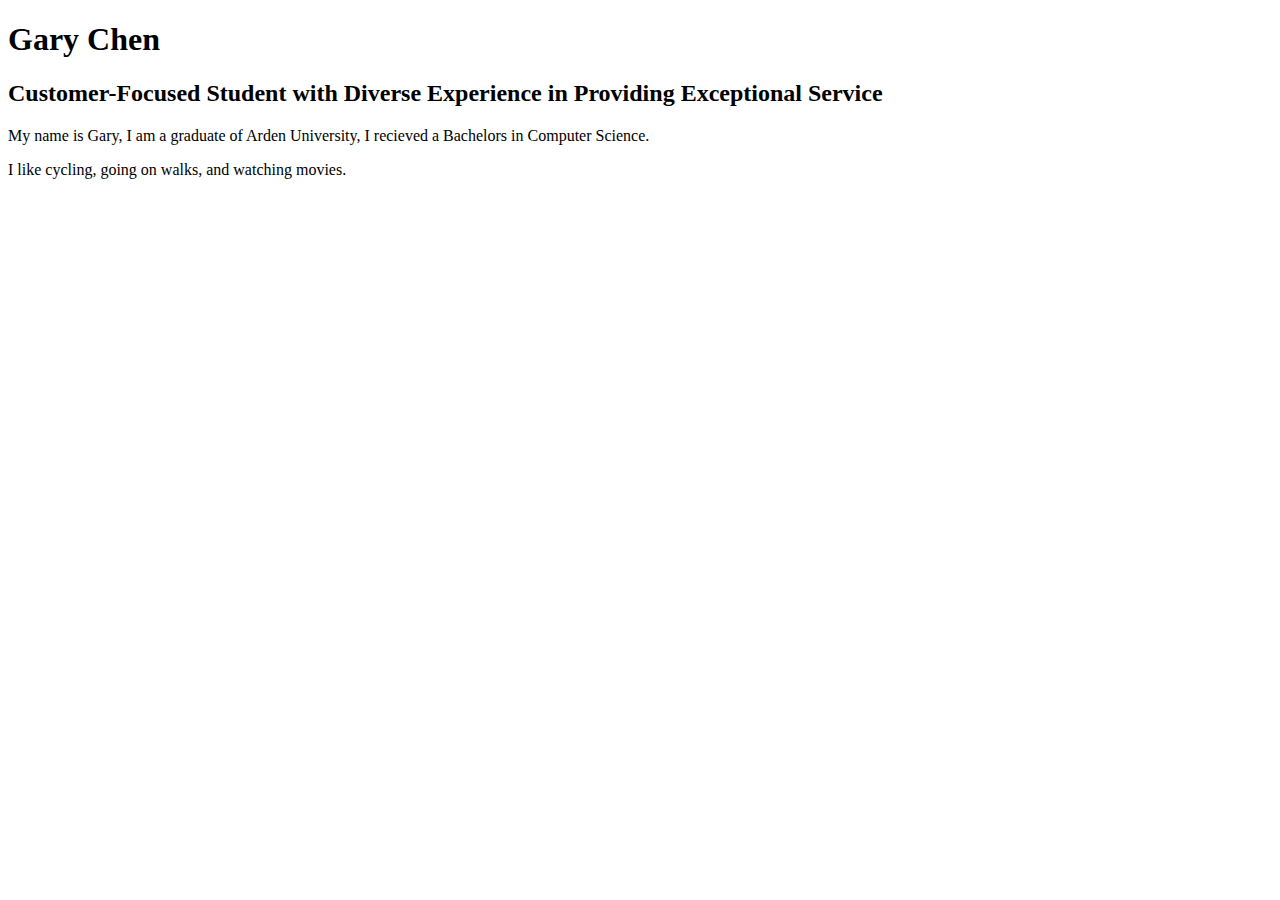
==== index.html @ ee084759 "change to index.html" ====
<!DOCTYPE html>
<html>
    <div id="top">
        
    </div>

    <body>
        
        <section>
        <h1>Gary Chen</h1>
        <h2>Customer-Focused Student with Diverse Experience in Providing Exceptional Service</h2>
        <p>My name is Gary, I am a graduate of Arden University, I recieved a Bachelors in Computer Science.</p>
        <p>I like cycling, going on walks, and watching movies.</p>
        </section>


    </body>
</html>
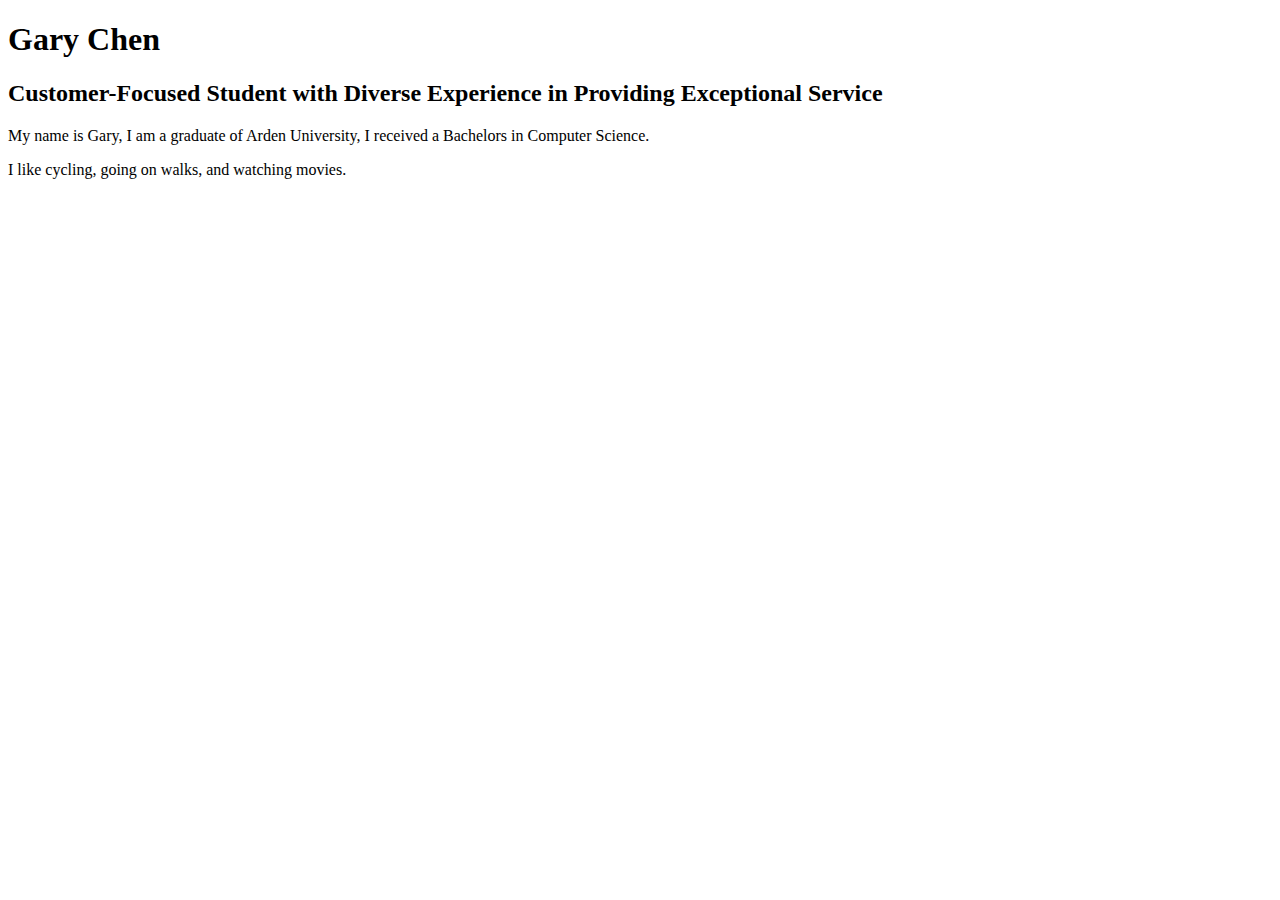
==== commit 5dd0735e: "modified index.html" ====
--- a/index.html
+++ b/index.html
@@ -1,18 +1,20 @@
 <!DOCTYPE html>
-<html>
+<html lang="en">
+<head>
+    <meta charset="UTF-8">
+    <meta name="viewport" content="width=device-width, initial-scale=1.0">
+    <title>Gary Chen</title>
+</head>
+<body>
     <div id="top">
-        
+        <!-- Content for the top section can go here -->
     </div>
 
-    <body>
-        
-        <section>
+    <section>
         <h1>Gary Chen</h1>
         <h2>Customer-Focused Student with Diverse Experience in Providing Exceptional Service</h2>
-        <p>My name is Gary, I am a graduate of Arden University, I recieved a Bachelors in Computer Science.</p>
+        <p>My name is Gary, I am a graduate of Arden University, I received a Bachelors in Computer Science.</p>
         <p>I like cycling, going on walks, and watching movies.</p>
-        </section>
-
-
-    </body>
-</html>+    </section>
+</body>
+</html>
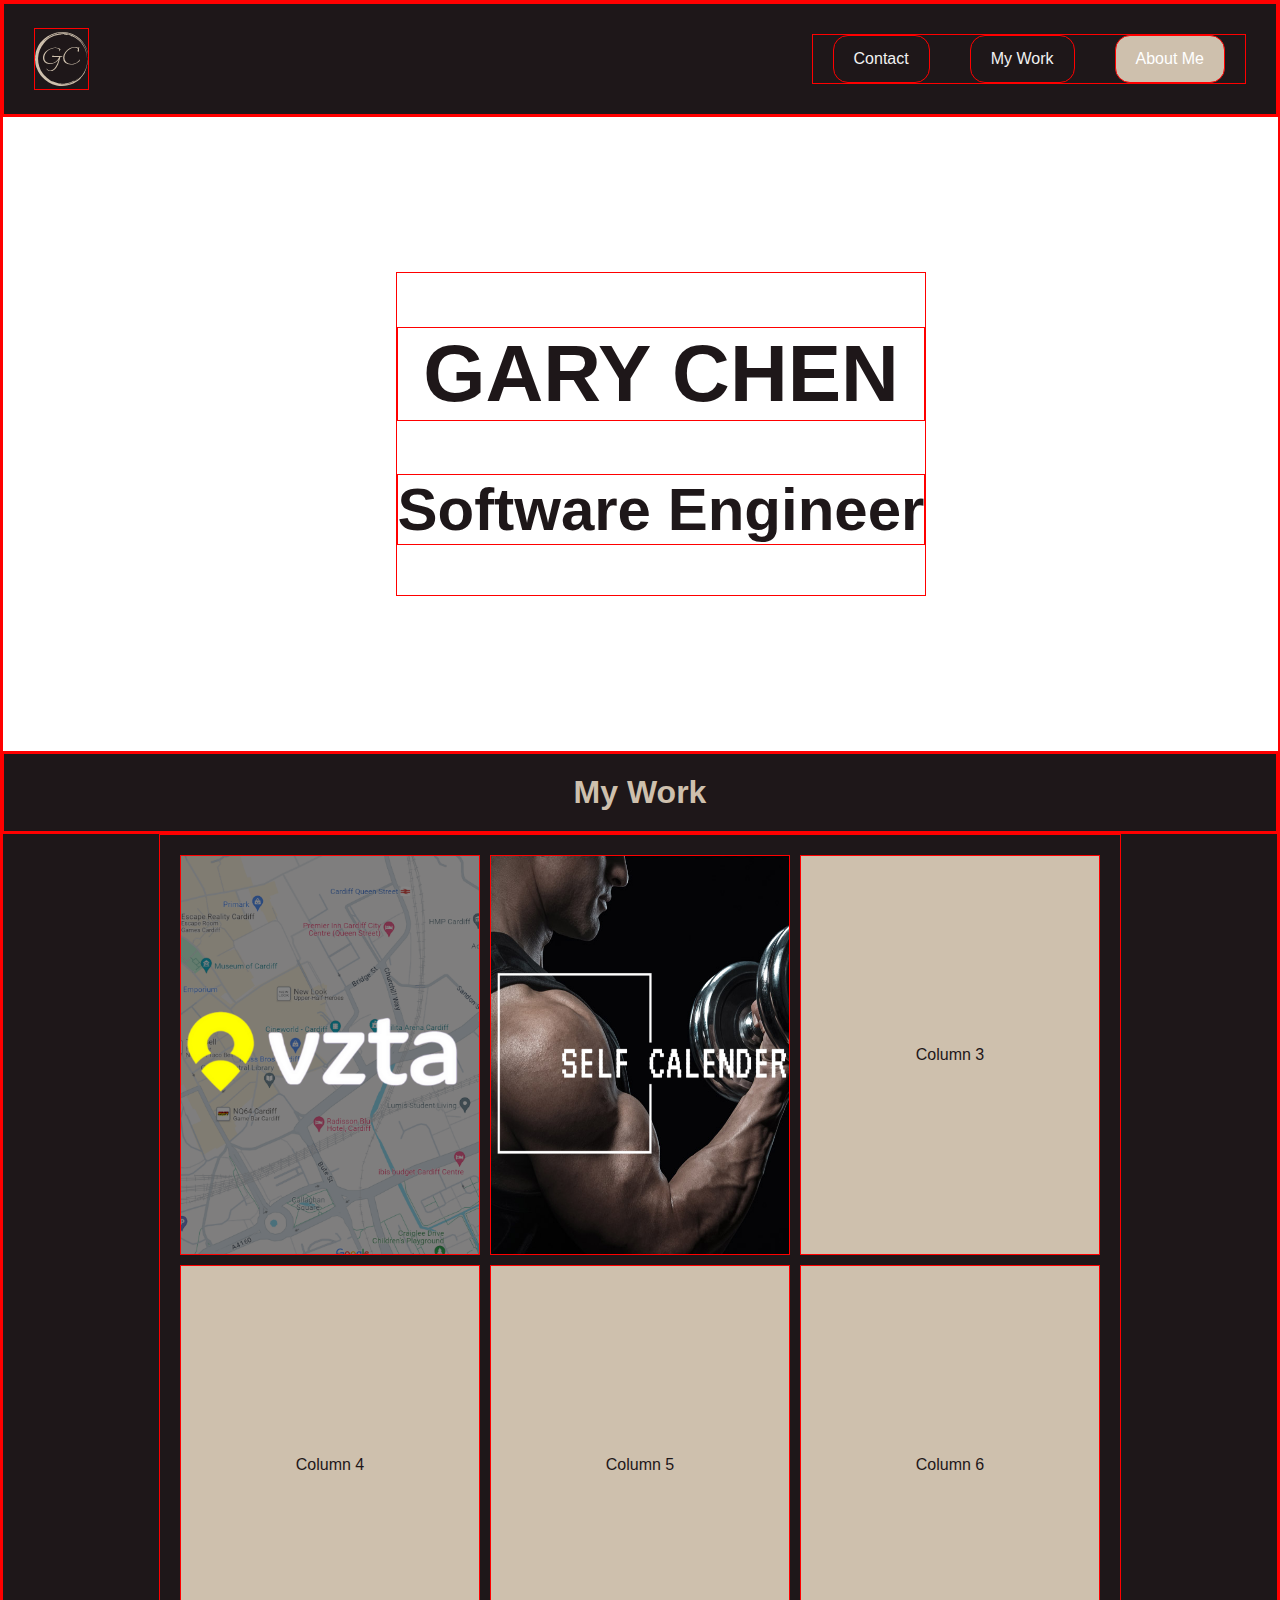
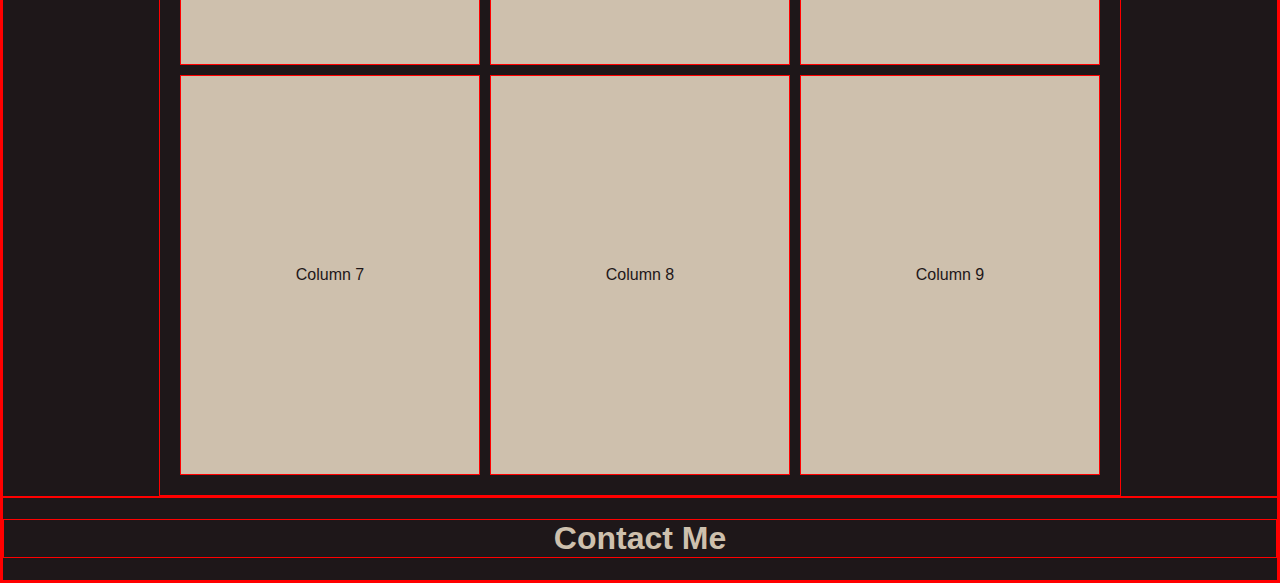
==== commit ac2d31e2: "website,added my work section adjusted top nav bar" ====
--- a/index.html
+++ b/index.html
@@ -1,20 +1,59 @@
 <!DOCTYPE html>
+
 <html lang="en">
+
 <head>
     <meta charset="UTF-8">
+    <link rel="stylesheet" href="style.css">
     <meta name="viewport" content="width=device-width, initial-scale=1.0">
     <title>Gary Chen</title>
 </head>
+
+
 <body>
-    <div id="top">
-        <!-- Content for the top section can go here -->
-    </div>
+    
+    <section>
+        <div class="topNavBar">
+            <img src="logo.svg" alt="Logo" class="logo">
+            <div class="nav-links">
+                <a href="#contact">Contact</a>
+                <a href="#news">My Work</a>
+                <a class="active" href="#home">About Me</a>
+            </div>
+        </div>
+    </section>
+    
+    <!--i want background image to be behind this section here--> 
+    <section class="row">
+        <div class="myname">
+        <h1>GARY CHEN</h1>
+        <h2>Software Engineer</h2>
+        </div>
+    </section>
+    <!--End of image-->
 
-    <section>
-        <h1>Gary Chen</h1>
-        <h2>Customer-Focused Student with Diverse Experience in Providing Exceptional Service</h2>
-        <p>My name is Gary, I am a graduate of Arden University, I received a Bachelors in Computer Science.</p>
-        <p>I like cycling, going on walks, and watching movies.</p>
+    <section id="portfolioSection">
+        <h1>My Work</h1>
     </section>
+
+    <section class="grid-container">
+        <div class="grid-3x3">
+            <div class="column1"></div>
+            <div class="column2"></div>
+            <div class="column3">Column 3</div>
+            <div class="column4">Column 4</div>
+            <div class="column5">Column 5</div>
+            <div class="column6">Column 6</div>
+            <div class="column7">Column 7</div>
+            <div class="column8">Column 8</div>
+            <div class="column9">Column 9</div>
+        </div>
+    </section>
+
+    <section id="contactSection">
+        <h1>Contact Me</h1>
+    </section>
+
 </body>
 </html>
+
--- a/style.css
+++ b/style.css
@@ -0,0 +1,140 @@
+ * {
+    border: 1px solid red;
+}
+
+.topNavBar {
+  background-color: #1e1719;
+  overflow: hidden;
+  height: 10vh;
+  padding-right: 30px;
+  padding-top: 10px;
+  padding-bottom: 10px;
+  display: flex;
+  align-items: center;
+} 
+
+.topNavBar .logo {
+  height: 60px; /* Adjust the height of the logo as needed */
+  margin-left: 30px; /* Add some left margin to the logo */
+}
+
+.topNavBar .nav-links {
+  margin-left: auto;
+  display: flex;
+  align-items: center;
+}
+
+.topNavBar a {
+  color: #f2f2f2;
+  text-align: center;
+  padding: 14px 20px;
+  text-decoration: dotted;
+  font-size: 16px;
+  border-radius: 15px; /* Rounded corners */
+  margin: 0 20px; /* Space between boxes */
+}
+
+.topNavBar a:hover {
+  background-color: #ddd;
+  color: black;
+}
+
+.topNavBar a.active {
+  background-color: #cec0ad;
+  color: white;
+}
+
+
+body {
+    margin: 0;
+    font-family: Arial, Helvetica, sans-serif;
+}
+
+.row {
+  display: flex;
+  justify-content: center;
+  align-items: center;
+
+  background-image: url('bg.jpg');
+  
+  background-size: cover;
+  background-repeat: no-repeat;
+  background-position: center;
+
+  padding: 20px;
+  color: white; 
+  
+  height: 66vh; /* Takes up 66% of the viewport height */
+  width: 100%;
+}
+
+.myname {
+  text-align:center;
+  font-size: 40px;
+  color: #1e1719;
+}
+
+#portfolioSection {
+  background-color: #1e1719;
+  text-align:center;
+  color: #cec0ad;
+  padding: 0; /* Ensure no padding in the section */
+  margin: 0; /* Ensure no margin in the section */
+}
+
+
+#portfolioSection h1 {
+  margin: 0; /* Remove default margin */
+  padding: 20px ; /* Add padding if needed for spacing */
+}
+
+:root {
+  --grid-item-width: 300px;  /* Default width of grid items */
+  --grid-item-height: 400px; /* Default height of grid items */
+  --grid-gap: 10px;          /* Default gap between grid items */
+}
+
+.grid-container {
+  display: flex;
+  justify-content: center;
+  align-items: center; /* Full viewport height to center vertically */
+  background-color: #1e1719;
+}
+
+.grid-3x3 {
+  display: grid;
+  grid-template-columns: repeat(3, var(--grid-item-width)); /* 3 columns */
+  grid-template-rows: repeat(3, var(--grid-item-height));  /* 3 rows */
+  gap: var(--grid-gap);  /* Space between grid items */
+  padding: 20px;  /* Optional padding around the grid */
+  margin: auto;   /* Center the grid */
+}
+
+.grid-3x3 > div {
+  background-color: #cec0ad; /* Background color for the grid items */
+  color: #1e1719; /* Text color */
+
+  display: flex;
+  justify-content: center;
+  align-items: center;
+}
+
+#contactSection {
+  background-color: #1e1719;
+  text-align:center;
+  color: #cec0ad;
+}
+.grid-3x3 > .column1 {
+  background-image: url('vzta.png'); /* Background image for column 1 */
+  background-size: cover; /* Cover the entire area */
+  background-position: center; /* Center the background image */
+  color: white; /* Adjust text color if needed for better visibility */
+}
+
+.grid-3x3 > .column2 {
+  background-image: url('SELFCALENDER.png'); /* Background image for column 1 */
+  background-size: 500px 400px;
+  background-repeat: no-repeat;
+  background-position: center; /* Center the background image */
+  color: white; /* Adjust text color if needed for better visibility */
+}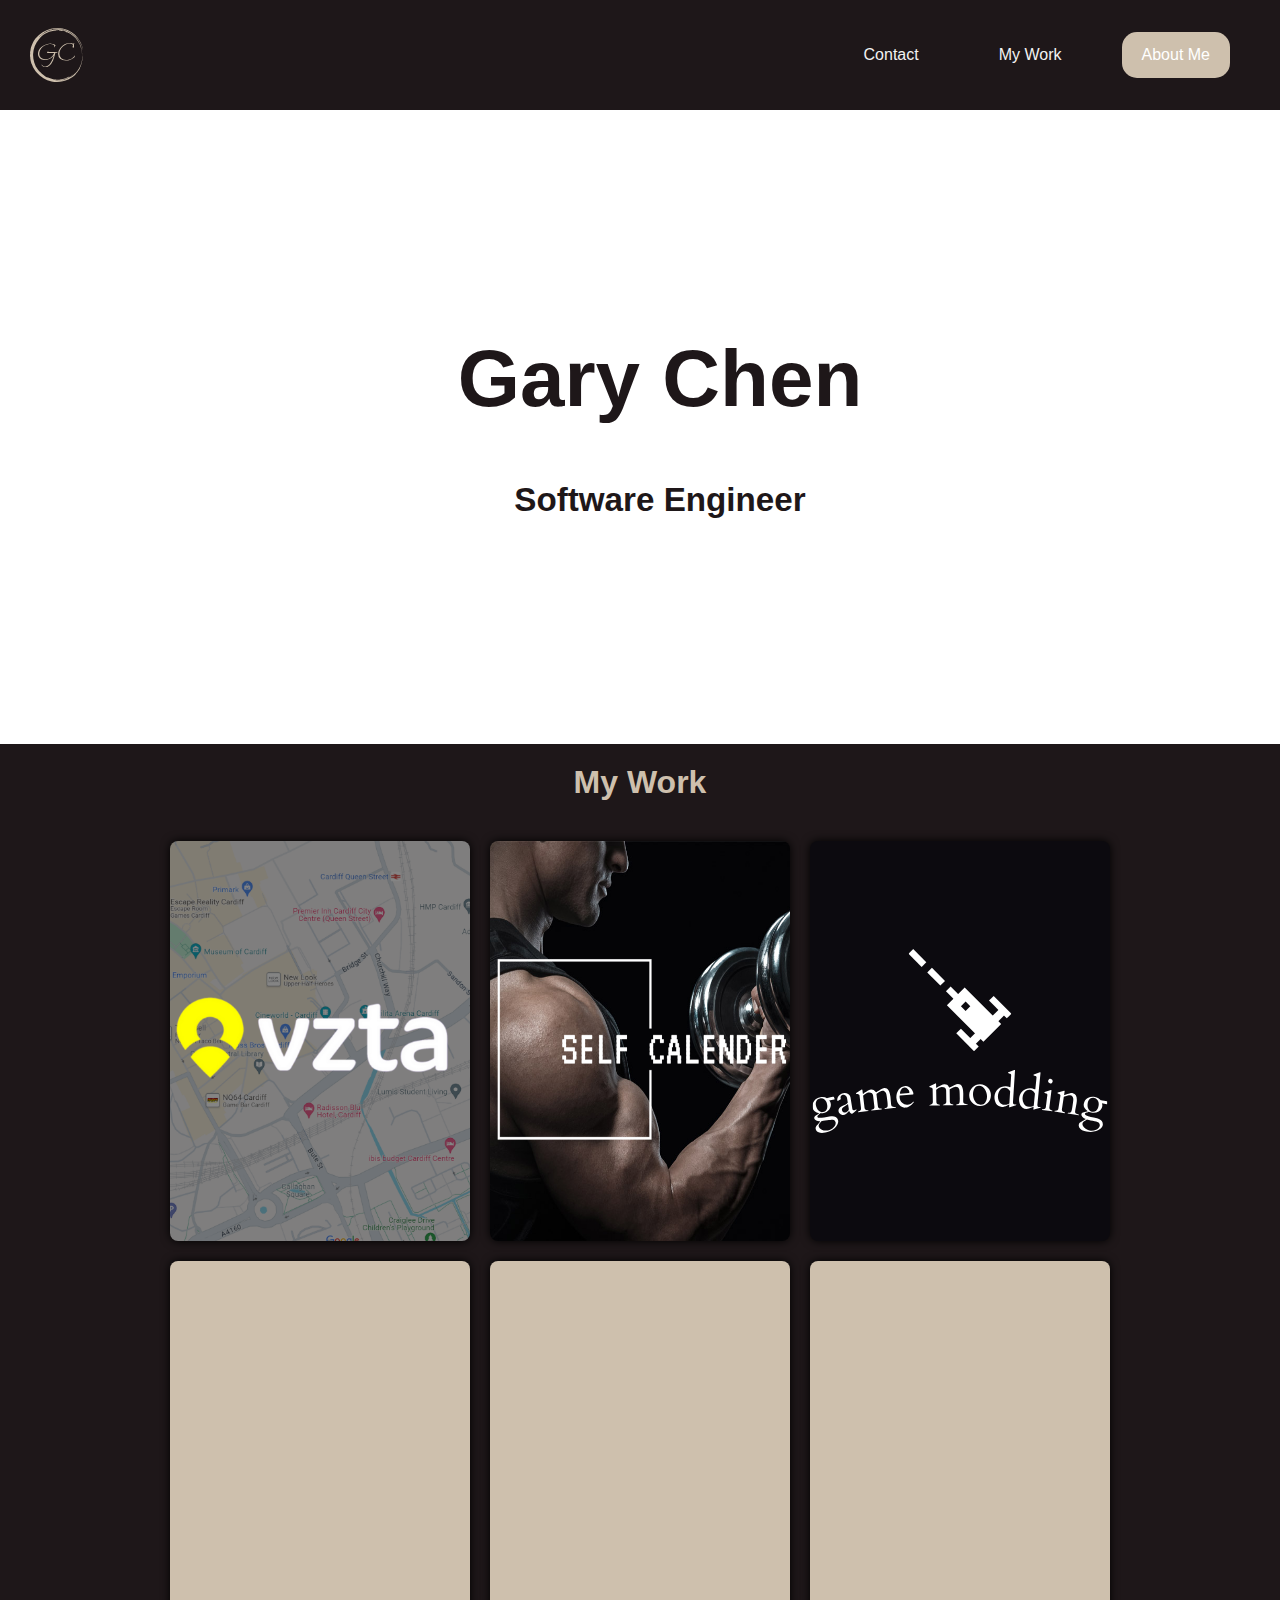
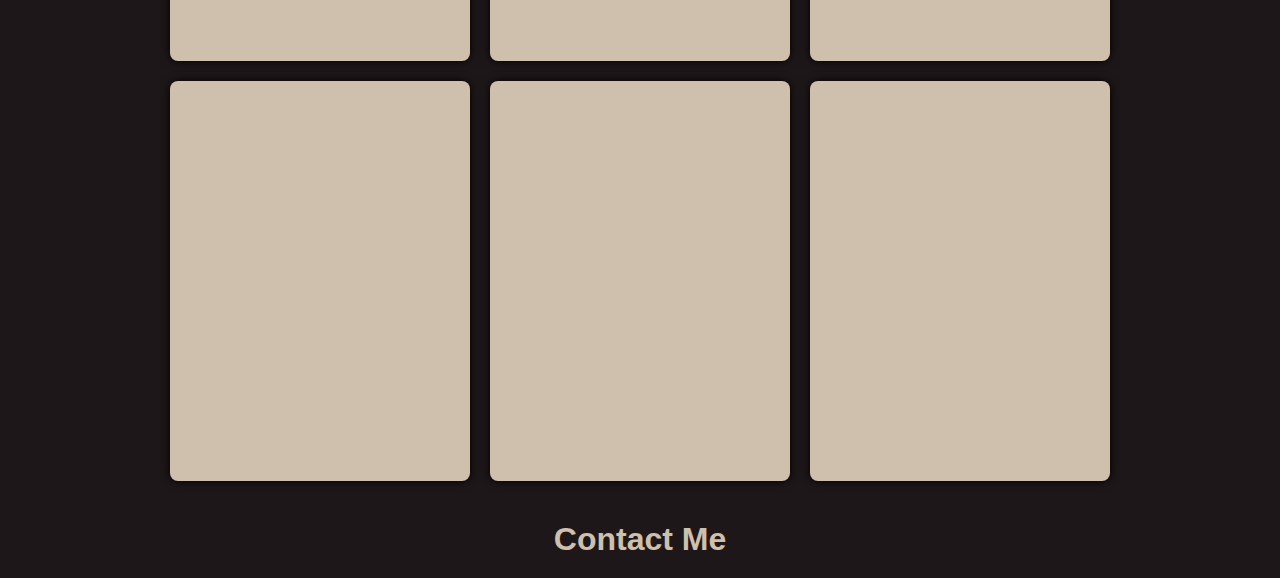
==== commit 0d5f65fe: "updated website, added onto my work area" ====
--- a/index.html
+++ b/index.html
@@ -26,8 +26,8 @@
     <!--i want background image to be behind this section here--> 
     <section class="row">
         <div class="myname">
-        <h1>GARY CHEN</h1>
-        <h2>Software Engineer</h2>
+        <h1>Gary Chen</h1>
+        <h5>Software Engineer</h5>
         </div>
     </section>
     <!--End of image-->
@@ -38,17 +38,39 @@
 
     <section class="grid-container">
         <div class="grid-3x3">
-            <div class="column1"></div>
-            <div class="column2"></div>
-            <div class="column3">Column 3</div>
-            <div class="column4">Column 4</div>
-            <div class="column5">Column 5</div>
-            <div class="column6">Column 6</div>
-            <div class="column7">Column 7</div>
-            <div class="column8">Column 8</div>
-            <div class="column9">Column 9</div>
+            <div class="column column1">
+                <div class="overlay">
+                  <a href="https://github.com/WeeblyMon/COMSC-ClientProject" class="overlay-link">
+                    Client Project, worked in a small team to deliver a rapid app prototype for VZTA Trails.
+                  </a>
+                </div>
+              </div>
+          <div class="column column2">
+            <div class="overlay">Co-developer of the mobile app and website. </div>
+          </div>
+          <div class="column column3">
+            <div class="overlay">Created several mods for games like Cosmoteer, Heart Of Iron IV and Monster Hunter:World </div>
+          </div>
+          <div class="column column4">
+            <div class="overlay">Text for Column 4</div>
+          </div>
+          <div class="column column5">
+            <div class="overlay">Text for Column 5</div>
+          </div>
+          <div class="column column6">
+            <div class="overlay">Text for Column 6</div>
+          </div>
+          <div class="column column7">
+            <div class="overlay">Text for Column 7</div>
+          </div>
+          <div class="column column8">
+            <div class="overlay">Text for Column 8</div>
+          </div>
+          <div class="column column9">
+            <div class="overlay">Text for Column 9</div>
+          </div>
         </div>
-    </section>
+      </section>
 
     <section id="contactSection">
         <h1>Contact Me</h1>
--- a/style.css
+++ b/style.css
@@ -1,5 +1,80 @@
- * {
-    border: 1px solid red;
+.grid-3x3 > .column1 {
+  background-image: url('vzta.png'); /* Background image for column 1 */
+  background-size: cover; /* Cover the entire area */
+  background-position: center; /* Center the background image */
+  color: white; /* Adjust text color if needed for better visibility */
+  position: relative;
+}
+
+.grid-3x3 > .column2 {
+  background-image: url('SELFCALENDER.png'); /* Background image for column 2 */
+  background-size: 500px 400px;
+  background-repeat: no-repeat;
+  background-position: center; /* Center the background image */
+  color: white; /* Adjust text color if needed for better visibility */
+  position: relative;
+}
+
+.grid-3x3 > .column3 {
+  background-image: url('gamemodding.svg'); /* Background image for column 3 */
+  background-size: 700px 410px;
+  background-repeat: no-repeat;
+  background-position: center; /* Center the background image */
+  color: white; /* Adjust text color if needed for better visibility */
+  position: relative;
+}
+
+.grid-3x3 {
+  display: grid;
+  grid-template-columns: repeat(3, var(--grid-item-width)); /* 3 columns */
+  grid-template-rows: repeat(3, var(--grid-item-height));  /* 3 rows */
+  gap: var(--grid-gap);  /* Space between grid items */
+  padding: 20px;  /* Optional padding around the grid */
+  margin: auto;   /* Center the grid */
+}
+
+.grid-3x3 > div {
+  background-color: #cec0ad; /* Background color for the grid items */
+  color: #1e1719; /* Text color */
+  border-radius: 8px; /* Rounded corners */
+  display: flex;
+  justify-content: center;
+  align-items: center;
+  box-shadow: 0 0 10px rgb(0, 0, 0); /* Full shadow effect */
+  position: relative; /* Ensure positioning context for overlay */
+}
+
+.grid-3x3 .overlay {
+  position: absolute;
+  top: 0;
+  left: 0;
+  right: 0;
+  bottom: 0;
+  background-color: rgba(0, 0, 0, 0.826); /* Dimming effect */
+  color: white;
+  display: flex;
+  justify-content: center;
+  align-items: center;
+  opacity: 0;
+  text-align: center;
+  transition: opacity 0.3s ease; /* Smooth transition */
+  border-radius: 8px; /* Match the border radius of the parent */
+}
+
+.grid-3x3 .column:hover .overlay {
+  opacity: 1; /* Show overlay on hover */
+}
+
+.overlay-link {
+  text-decoration: none; /* Remove underline from link */
+  color: inherit; /* Inherit text color */
+  display: block; /* Make the link cover the full area */
+  height: 100%; /* Ensure the link covers the full column height */
+  width: 100%; /* Ensure the link covers the full column width */
+  display: flex;
+  justify-content: center;
+  align-items: center;
+  text-align: center;
 }
 
 .topNavBar {
@@ -44,54 +119,48 @@
   color: white;
 }
 
-
 body {
-    margin: 0;
-    font-family: Arial, Helvetica, sans-serif;
+  margin: 0;
+  font-family: Arial, Helvetica, sans-serif;
 }
 
 .row {
   display: flex;
   justify-content: center;
   align-items: center;
-
   background-image: url('bg.jpg');
-  
   background-size: cover;
   background-repeat: no-repeat;
   background-position: center;
-
   padding: 20px;
   color: white; 
-  
   height: 66vh; /* Takes up 66% of the viewport height */
   width: 100%;
 }
 
 .myname {
-  text-align:center;
+  text-align: center;
   font-size: 40px;
   color: #1e1719;
 }
 
 #portfolioSection {
   background-color: #1e1719;
-  text-align:center;
+  text-align: center;
   color: #cec0ad;
   padding: 0; /* Ensure no padding in the section */
   margin: 0; /* Ensure no margin in the section */
 }
 
-
 #portfolioSection h1 {
   margin: 0; /* Remove default margin */
-  padding: 20px ; /* Add padding if needed for spacing */
+  padding: 20px;
 }
 
 :root {
   --grid-item-width: 300px;  /* Default width of grid items */
   --grid-item-height: 400px; /* Default height of grid items */
-  --grid-gap: 10px;          /* Default gap between grid items */
+  --grid-gap: 20px;          /* Default gap between grid items */
 }
 
 .grid-container {
@@ -101,40 +170,15 @@
   background-color: #1e1719;
 }
 
-.grid-3x3 {
-  display: grid;
-  grid-template-columns: repeat(3, var(--grid-item-width)); /* 3 columns */
-  grid-template-rows: repeat(3, var(--grid-item-height));  /* 3 rows */
-  gap: var(--grid-gap);  /* Space between grid items */
-  padding: 20px;  /* Optional padding around the grid */
-  margin: auto;   /* Center the grid */
+#contactSection {
+  background-color: #1e1719;
+  text-align: center;
+  color: #cec0ad;
+  padding: 0; /* Ensure no padding in the section */
+  margin: 0;
 }
 
-.grid-3x3 > div {
-  background-color: #cec0ad; /* Background color for the grid items */
-  color: #1e1719; /* Text color */
-
-  display: flex;
-  justify-content: center;
-  align-items: center;
+#contactSection h1 {
+  margin: 0; /* Remove default margin */
+  padding: 20px;
 }
-
-#contactSection {
-  background-color: #1e1719;
-  text-align:center;
-  color: #cec0ad;
-}
-.grid-3x3 > .column1 {
-  background-image: url('vzta.png'); /* Background image for column 1 */
-  background-size: cover; /* Cover the entire area */
-  background-position: center; /* Center the background image */
-  color: white; /* Adjust text color if needed for better visibility */
-}
-
-.grid-3x3 > .column2 {
-  background-image: url('SELFCALENDER.png'); /* Background image for column 1 */
-  background-size: 500px 400px;
-  background-repeat: no-repeat;
-  background-position: center; /* Center the background image */
-  color: white; /* Adjust text color if needed for better visibility */
-}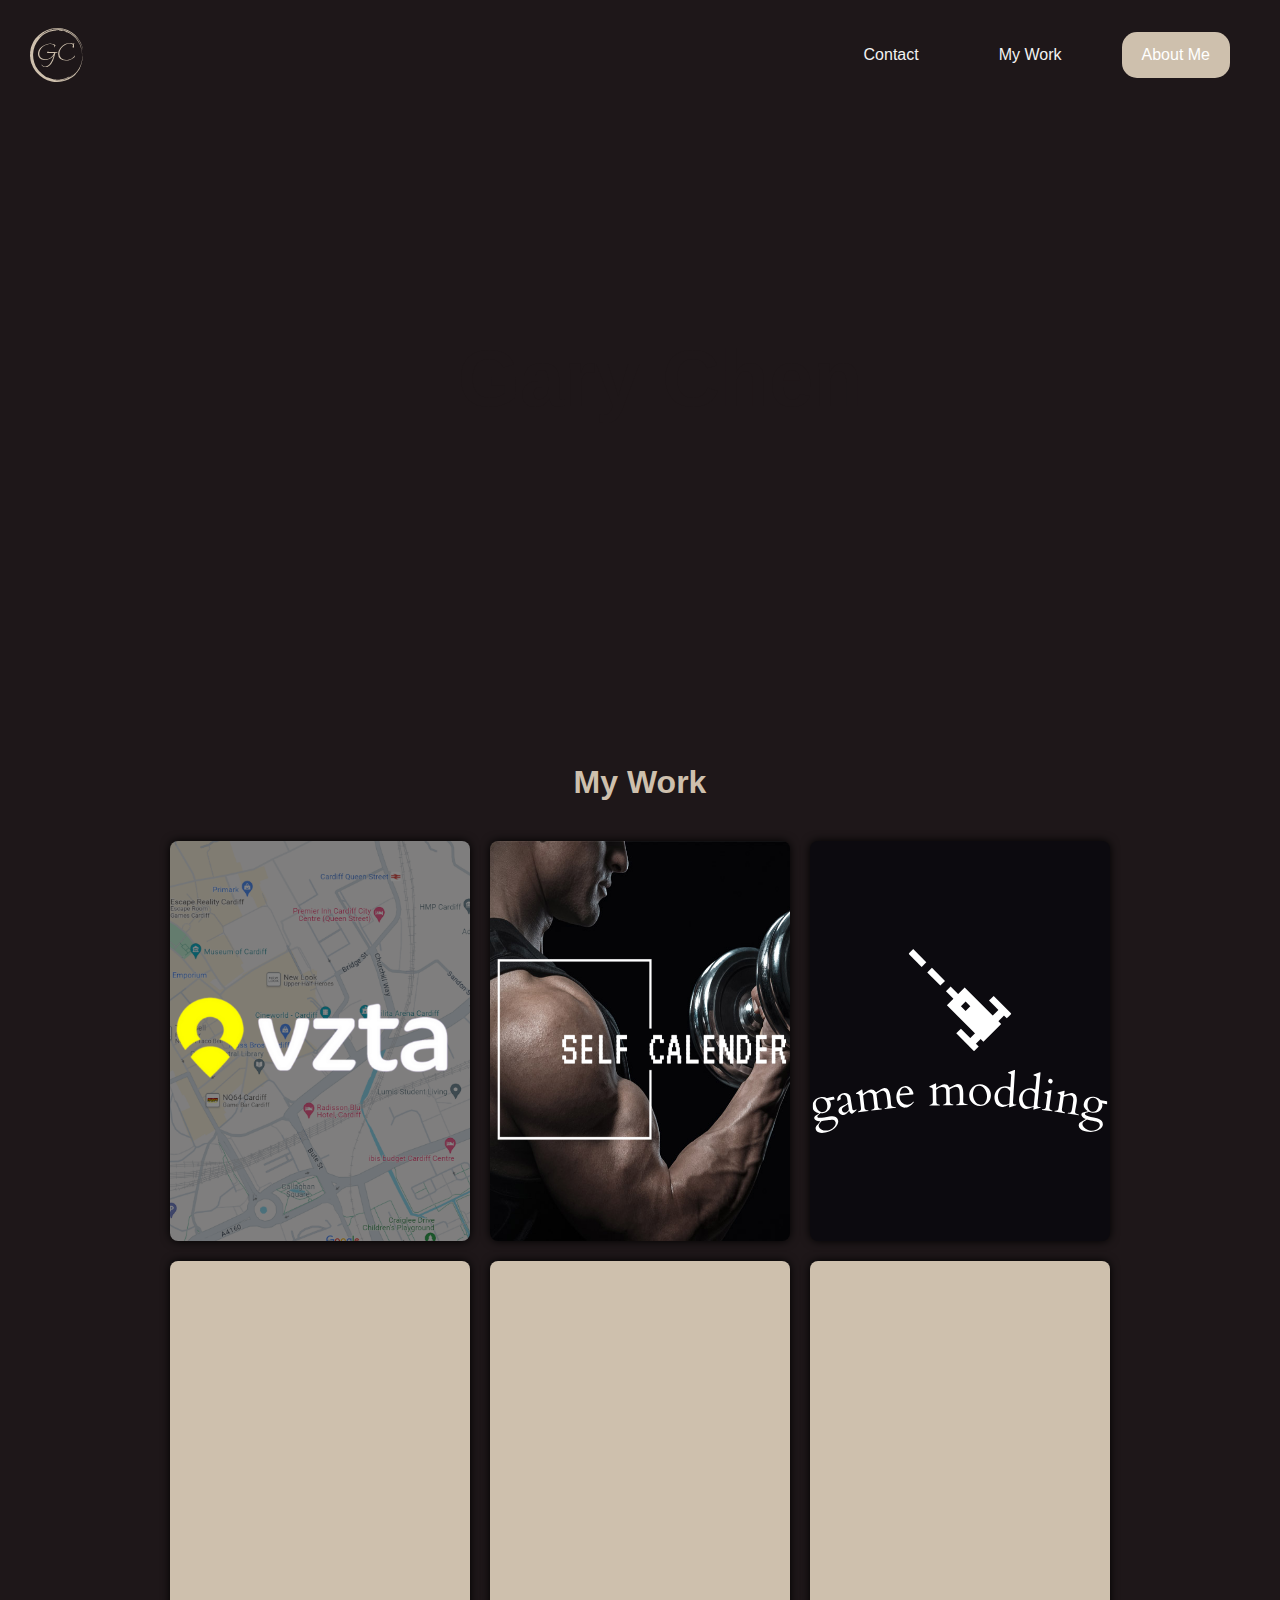
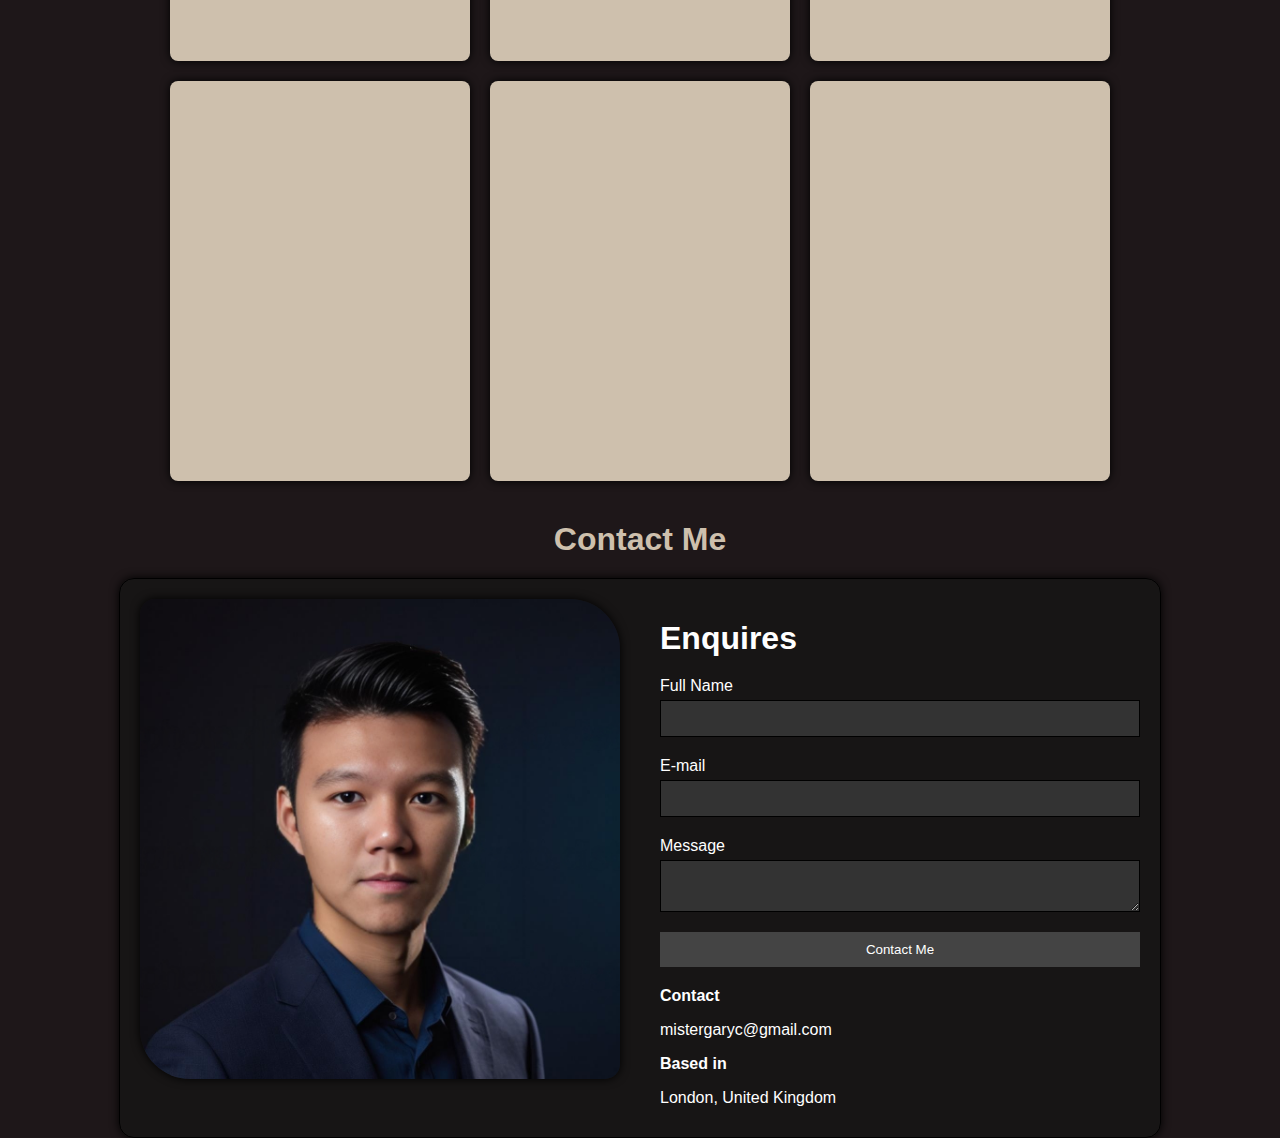
==== commit 98bad9e7: "draft done" ====
--- a/index.html
+++ b/index.html
@@ -76,6 +76,35 @@
         <h1>Contact Me</h1>
     </section>
 
+    <section class="ContactMe">
+      <div class="contact-container">
+          <div class="contact-image">
+              <img src="Portrait.png" alt="Contact Image" id="portrait">
+          </div>
+          <div class="contact-form">
+              <h1>Enquires</h1>
+              <form>
+                  <label for="full-name">Full Name</label>
+                  <input type="text" id="full-name" name="full-name">
+                  
+                  <label for="email">E-mail</label>
+                  <input type="email" id="email" name="email">
+                  
+                  <label for="message">Message</label>
+                  <textarea id="message" name="message"></textarea>
+                  
+                  <button type="submit">Contact Me</button>
+              </form>
+              <div class="contact-info">
+                  <p><strong>Contact</strong></p>
+                  <p>mistergaryc@gmail.com</p>
+                  <p><strong>Based in</strong></p>
+                  <p>London, United Kingdom</p>
+              </div>
+          </div>
+      </div>
+  </section>
+
 </body>
 </html>
 
--- a/style.css
+++ b/style.css
@@ -122,6 +122,7 @@
 body {
   margin: 0;
   font-family: Arial, Helvetica, sans-serif;
+  background-color: #1e1719;
 }
 
 .row {
@@ -182,3 +183,100 @@
   margin: 0; /* Remove default margin */
   padding: 20px;
 }
+
+
+html {
+  scroll-behavior: smooth;
+}
+.ContactMe {
+  box-shadow: 0 0 10px rgb(0, 0, 0);
+  width: 80%;
+  max-width: 1000px;
+  margin: auto;
+  display: flex;
+  align-items: center;
+  justify-content: space-between;
+  border: 1px solid #000;
+  padding: 20px;
+  border-radius: 15px;
+  background-color: #181516f9; /* Container background color */
+}
+
+.contact-container {
+  display: flex;
+  width: 100%;
+  
+  
+}
+
+.contact-image {
+  flex: 1;
+  padding-right: 20px;
+  
+}
+
+.contact-image img {
+  width: 100%;
+  height: auto;
+}
+
+.contact-form {
+  flex: 1;
+  padding-left: 20px;
+  
+}
+
+.contact-form h1 {
+  margin-bottom: 20px;
+  color: #fff; /* Heading color */
+}
+
+.contact-form form {
+  display: flex;
+  flex-direction: column;
+}
+
+.contact-form label {
+  margin-bottom: 5px;
+  color: #fff; /* Label color */
+}
+
+.contact-form input,
+.contact-form textarea {
+  margin-bottom: 20px;
+  padding: 10px;
+  border: 1px solid #000;
+  background-color: #333; /* Input background color */
+  color: #fff; /* Input text color */
+}
+
+.contact-form input::placeholder,
+.contact-form textarea::placeholder {
+  color: #bbb; /* Placeholder text color */
+}
+
+.contact-form button {
+  padding: 10px;
+  border: none;
+  background-color: #444; /* Button background color */
+  color: #fff; /* Button text color */
+  cursor: pointer;
+}
+
+.contact-form button:hover {
+  background-color: #555; /* Button hover color */
+}
+
+.contact-info {
+  margin-top: 20px;
+  color: #fff; /* Info text color */
+}
+
+.contact-info p {
+  margin-bottom: 10px;
+}
+
+#portrait {
+  border-radius: 15px 50px;
+  box-shadow: 0 0 10px rgb(0, 0, 0);
+}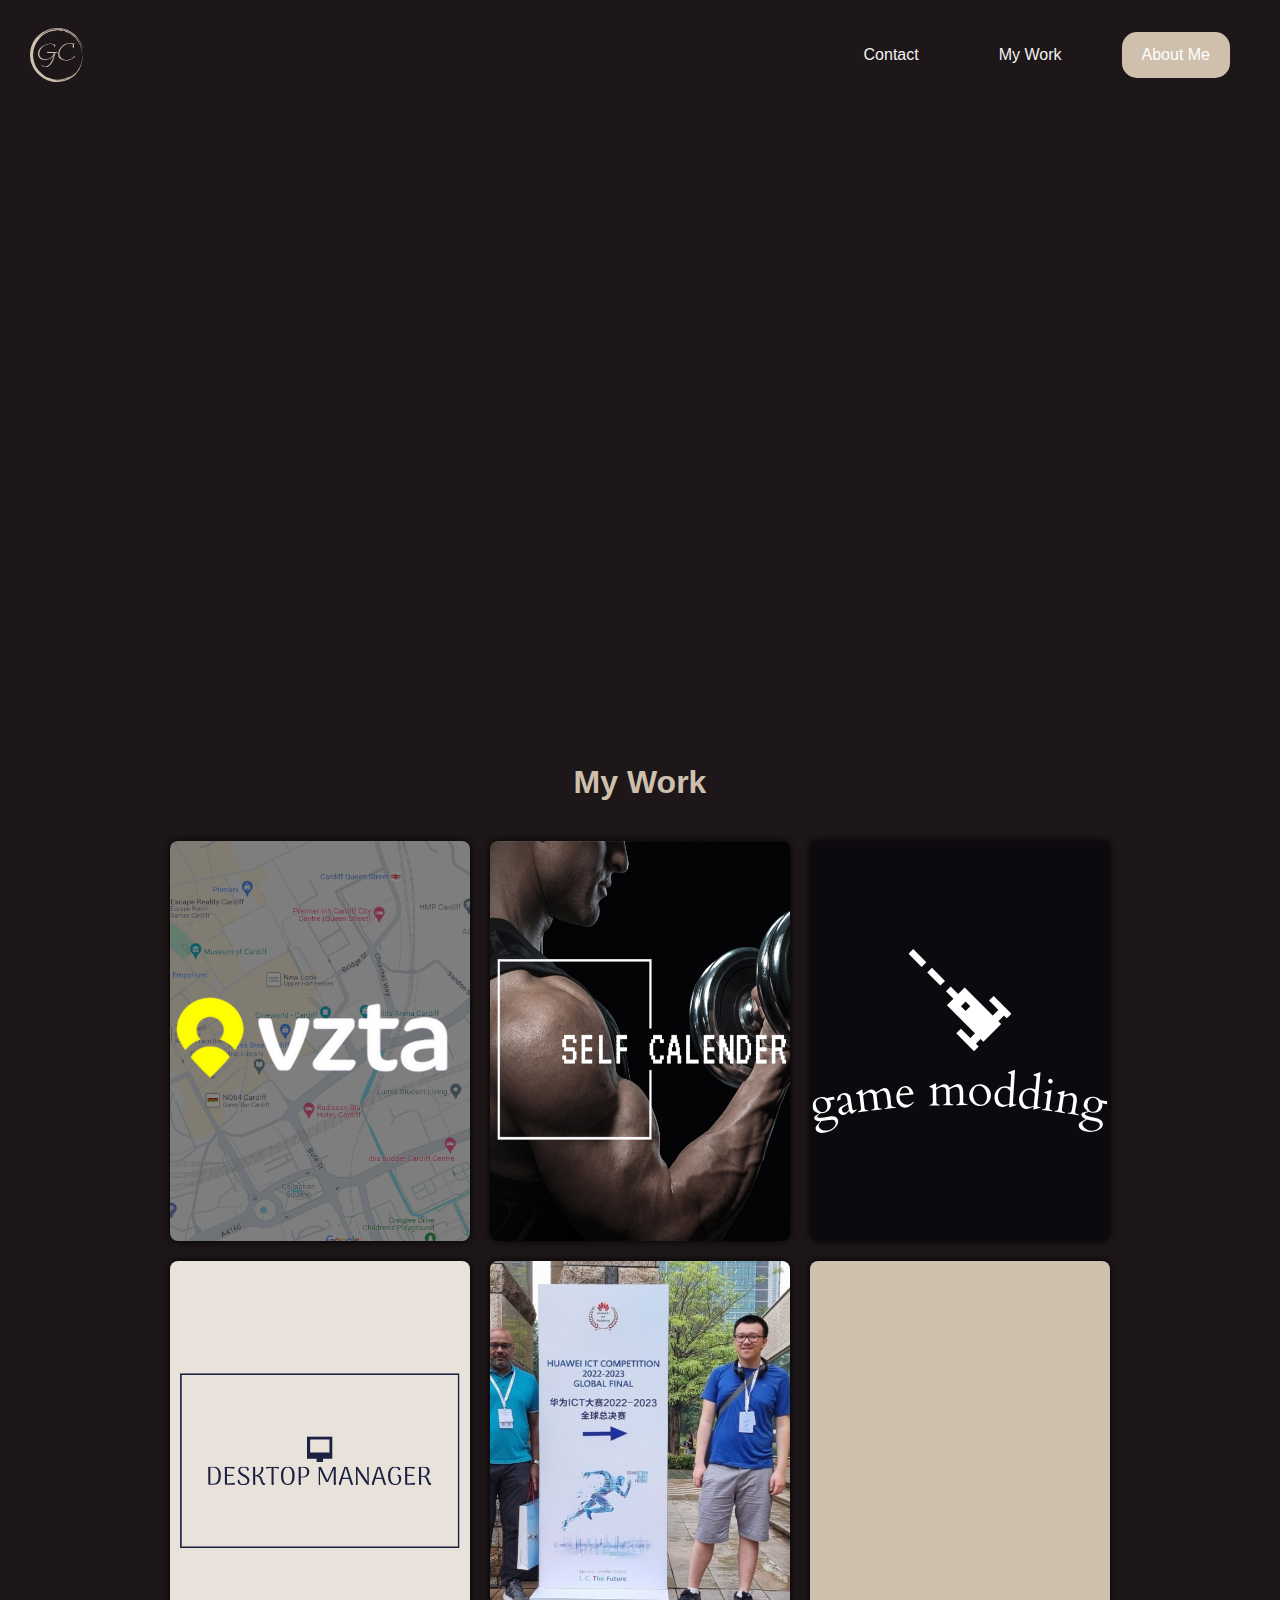
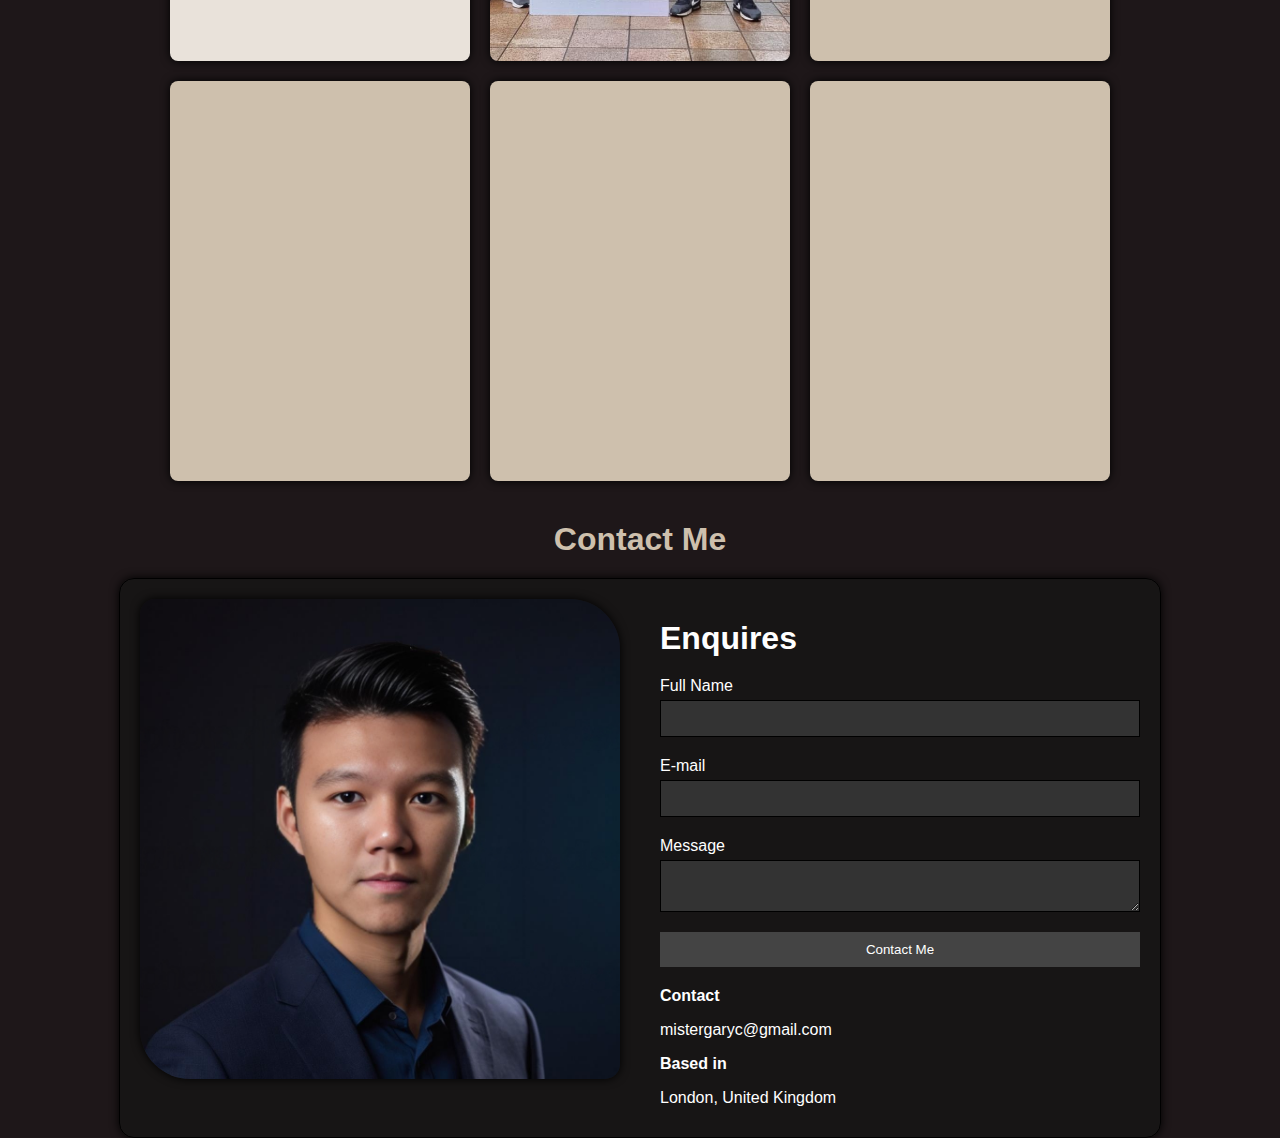
==== commit 28470752: "added more work sections" ====
--- a/index.html
+++ b/index.html
@@ -16,21 +16,21 @@
         <div class="topNavBar">
             <img src="logo.svg" alt="Logo" class="logo">
             <div class="nav-links">
-                <a href="#contact">Contact</a>
-                <a href="#news">My Work</a>
-                <a class="active" href="#home">About Me</a>
+                <a href="#contactSection">Contact</a>
+                <a href="#portfolioSection">My Work</a>
+                <a class="active" href="#intro">About Me</a>
             </div>
         </div>
     </section>
     
-    <!--i want background image to be behind this section here--> 
-    <section class="row">
+
+    <section class="row" id="intro">
         <div class="myname">
         <h1>Gary Chen</h1>
         <h5>Software Engineer</h5>
         </div>
     </section>
-    <!--End of image-->
+
 
     <section id="portfolioSection">
         <h1>My Work</h1>
@@ -38,6 +38,7 @@
 
     <section class="grid-container">
         <div class="grid-3x3">
+          
             <div class="column column1">
                 <div class="overlay">
                   <a href="https://github.com/WeeblyMon/COMSC-ClientProject" class="overlay-link">
@@ -45,17 +46,18 @@
                   </a>
                 </div>
               </div>
+
           <div class="column column2">
             <div class="overlay">Co-developer of the mobile app and website. </div>
           </div>
           <div class="column column3">
-            <div class="overlay">Created several mods for games like Cosmoteer, Heart Of Iron IV and Monster Hunter:World </div>
+            <div class="overlay">Created several mods for games like Cosmoteer, Heart Of Iron IV and Monster Hunter:World. </div>
           </div>
           <div class="column column4">
-            <div class="overlay">Text for Column 4</div>
+            <div class="overlay">Project Manager, developed with a small team of developers to create a desktop management app.</div>
           </div>
           <div class="column column5">
-            <div class="overlay">Text for Column 5</div>
+            <div class="overlay">Finalist and 3rd Place in the Huawei Global ICT Competition of 2022/2023. </div>
           </div>
           <div class="column column6">
             <div class="overlay">Text for Column 6</div>
--- a/style.css
+++ b/style.css
@@ -18,6 +18,25 @@
 .grid-3x3 > .column3 {
   background-image: url('gamemodding.svg'); /* Background image for column 3 */
   background-size: 700px 410px;
+  background-repeat: no-repeat;
+  background-position: center; /* Center the background image */
+  color: white; /* Adjust text color if needed for better visibility */
+  position: relative;
+}
+
+.grid-3x3 > .column4 {
+  background-image: url('DEKSTOPMAN.svg'); /* Background image for column 3 */
+  background-size: auto 280px;
+  background-color: #E9E2DA;
+  background-repeat: no-repeat;
+  background-position: center; /* Center the background image */
+  color: white; /* Adjust text color if needed for better visibility */
+  position: relative;
+}
+
+.grid-3x3 > .column5 {
+  background-image: url('huawei.jpg'); /* Background image for column 3 */
+  background-size: auto 400px;
   background-repeat: no-repeat;
   background-position: center; /* Center the background image */
   color: white; /* Adjust text color if needed for better visibility */
